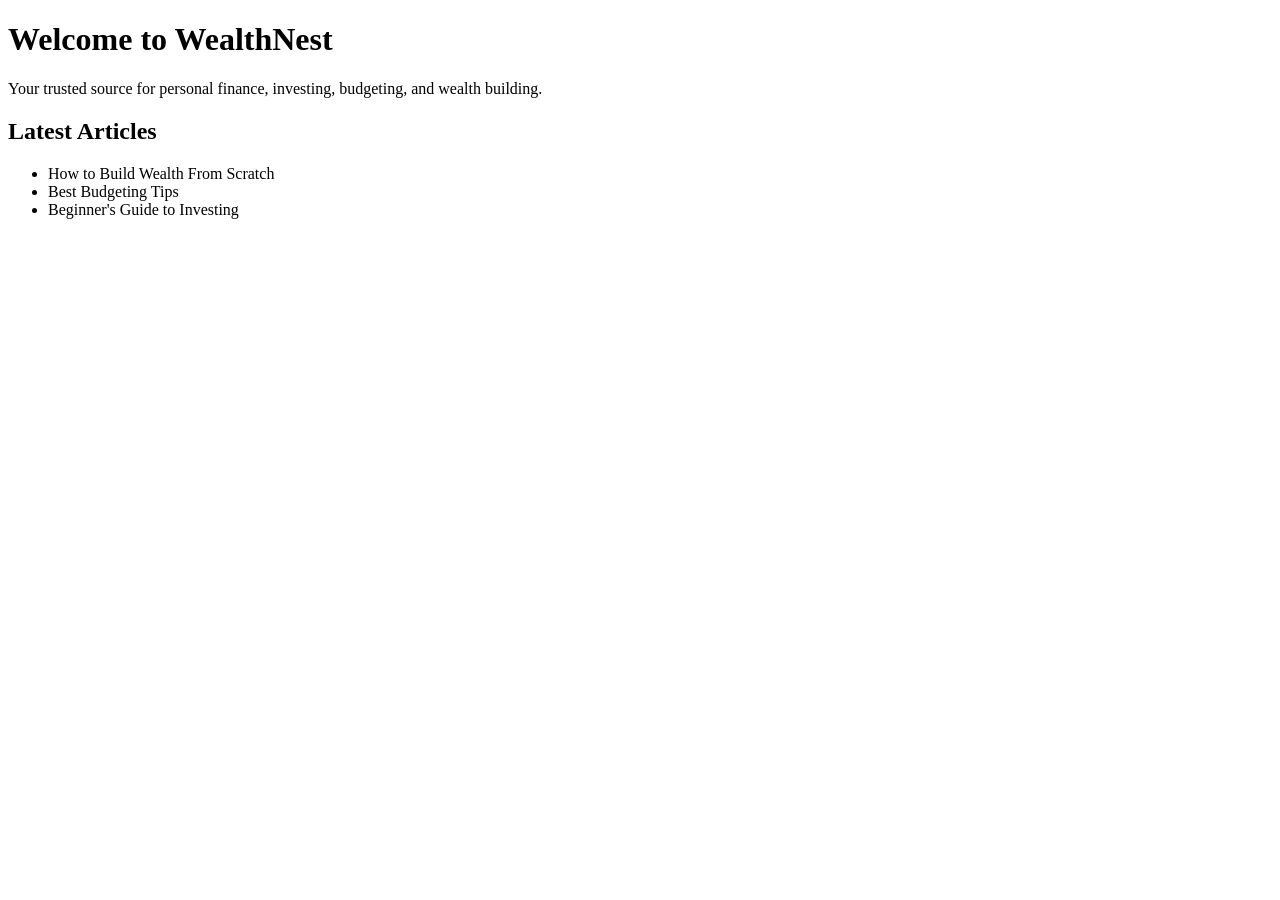
==== index.html @ 2a078454 "Create index.html" ====
<!DOCTYPE html>
<html lang="en">
<head>
<meta charset="UTF-8">
<meta name="viewport" content="width=device-width, initial-scale=1.0">
<title>WealthNest - Smart Money Starts Here</title>
</head>
<body>

<h1>Welcome to WealthNest</h1>

<p>Your trusted source for personal finance, investing, budgeting, and wealth building.</p>

<h2>Latest Articles</h2>

<ul>
<li>How to Build Wealth From Scratch</li>
<li>Best Budgeting Tips</li>
<li>Beginner's Guide to Investing</li>
</ul>

</body>
</html>
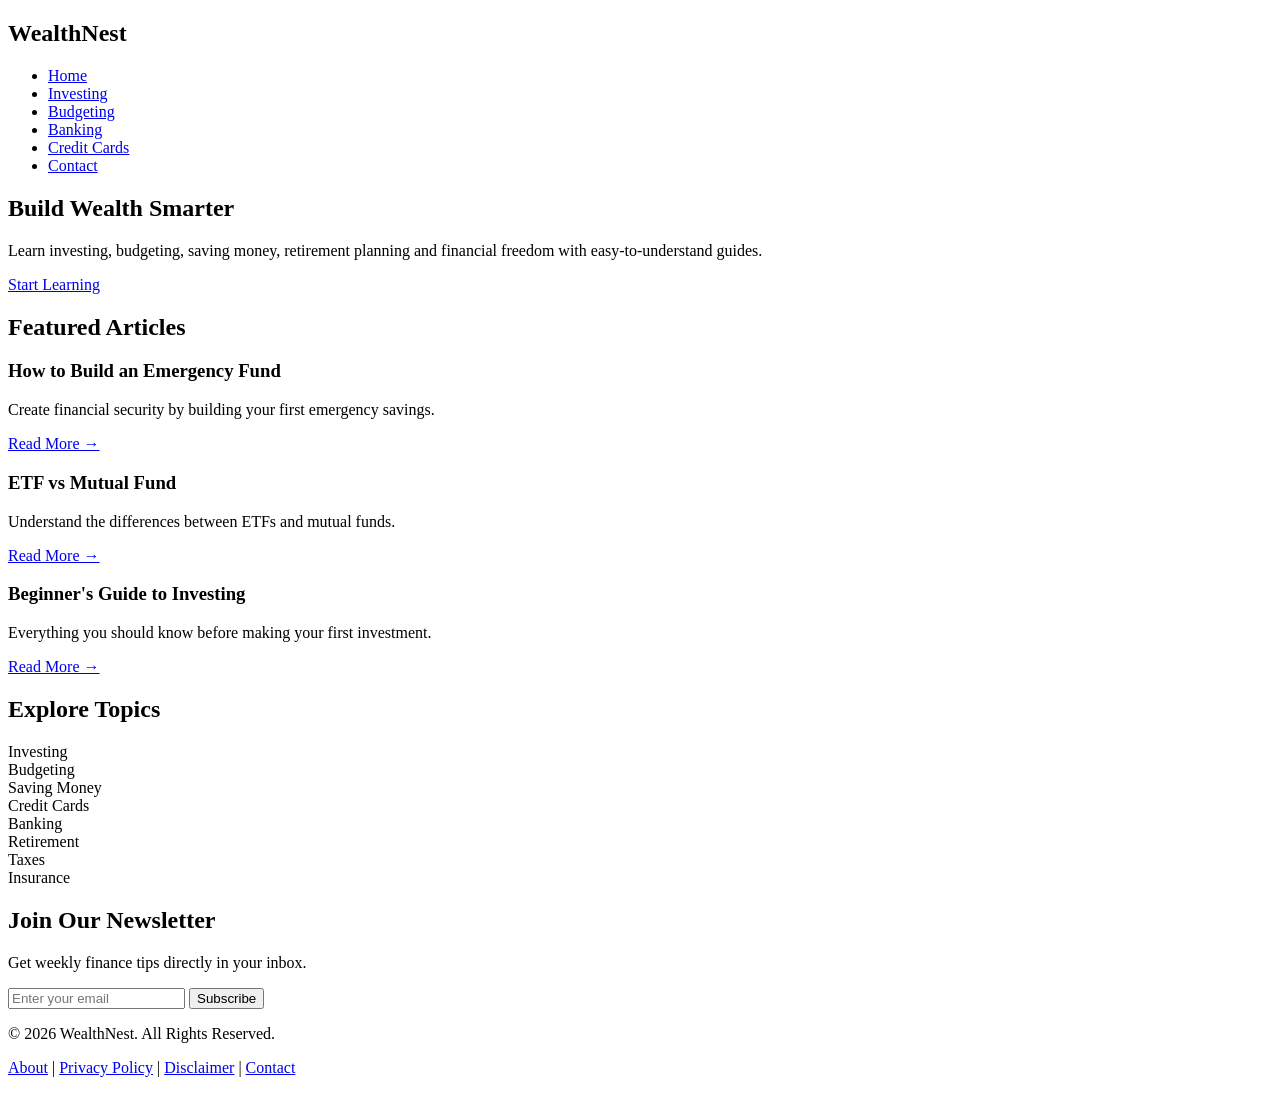
==== commit a2a538b3: "Update index.html" ====
--- a/index.html
+++ b/index.html
@@ -3,21 +3,196 @@
 <head>
 <meta charset="UTF-8">
 <meta name="viewport" content="width=device-width, initial-scale=1.0">
-<title>WealthNest - Smart Money Starts Here</title>
+
+<title>WealthNest | Personal Finance, Investing & Money Tips</title>
+
+<meta name="description" content="WealthNest helps you learn budgeting, investing, saving money, credit cards, banking and financial independence.">
+
+<link rel="stylesheet" href="css/style.css">
+
+<link rel="preconnect" href="https://fonts.googleapis.com">
+<link rel="preconnect" href="https://fonts.gstatic.com" crossorigin>
+
+<link href="https://fonts.googleapis.com/css2?family=Poppins:wght@300;400;500;600;700&display=swap" rel="stylesheet">
+
 </head>
+
 <body>
 
-<h1>Welcome to WealthNest</h1>
+<header>
 
-<p>Your trusted source for personal finance, investing, budgeting, and wealth building.</p>
+<div class="container">
 
-<h2>Latest Articles</h2>
+<div class="logo">
+
+<h2>WealthNest</h2>
+
+</div>
+
+<nav>
 
 <ul>
-<li>How to Build Wealth From Scratch</li>
-<li>Best Budgeting Tips</li>
-<li>Beginner's Guide to Investing</li>
+
+<li><a href="#">Home</a></li>
+
+<li><a href="#">Investing</a></li>
+
+<li><a href="#">Budgeting</a></li>
+
+<li><a href="#">Banking</a></li>
+
+<li><a href="#">Credit Cards</a></li>
+
+<li><a href="#">Contact</a></li>
+
 </ul>
 
+</nav>
+
+</div>
+
+</header>
+
+<section class="hero">
+
+<div class="hero-content">
+
+<h1>Build Wealth Smarter</h1>
+
+<p>
+Learn investing, budgeting, saving money, retirement planning and financial freedom with easy-to-understand guides.
+</p>
+
+<a href="#" class="btn">Start Learning</a>
+
+</div>
+
+</section>
+
+<section class="featured">
+
+<div class="container">
+
+<h2>Featured Articles</h2>
+
+<div class="cards">
+
+<div class="card">
+
+<h3>How to Build an Emergency Fund</h3>
+
+<p>
+Create financial security by building your first emergency savings.
+</p>
+
+<a href="#">Read More →</a>
+
+</div>
+
+<div class="card">
+
+<h3>ETF vs Mutual Fund</h3>
+
+<p>
+Understand the differences between ETFs and mutual funds.
+</p>
+
+<a href="#">Read More →</a>
+
+</div>
+
+<div class="card">
+
+<h3>Beginner's Guide to Investing</h3>
+
+<p>
+Everything you should know before making your first investment.
+</p>
+
+<a href="#">Read More →</a>
+
+</div>
+
+</div>
+
+</div>
+
+</section>
+
+<section class="categories">
+
+<div class="container">
+
+<h2>Explore Topics</h2>
+
+<div class="category-grid">
+
+<div class="cat">Investing</div>
+
+<div class="cat">Budgeting</div>
+
+<div class="cat">Saving Money</div>
+
+<div class="cat">Credit Cards</div>
+
+<div class="cat">Banking</div>
+
+<div class="cat">Retirement</div>
+
+<div class="cat">Taxes</div>
+
+<div class="cat">Insurance</div>
+
+</div>
+
+</div>
+
+</section>
+
+<section class="newsletter">
+
+<div class="container">
+
+<h2>Join Our Newsletter</h2>
+
+<p>Get weekly finance tips directly in your inbox.</p>
+
+<form>
+
+<input type="email" placeholder="Enter your email">
+
+<button>Subscribe</button>
+
+</form>
+
+</div>
+
+</section>
+
+<footer>
+
+<div class="container">
+
+<p>© 2026 WealthNest. All Rights Reserved.</p>
+
+<p>
+
+<a href="#">About</a> |
+
+<a href="#">Privacy Policy</a> |
+
+<a href="#">Disclaimer</a> |
+
+<a href="#">Contact</a>
+
+</p>
+
+</div>
+
+</footer>
+
+<script src="js/script.js"></script>
+
 </body>
+
 </html>
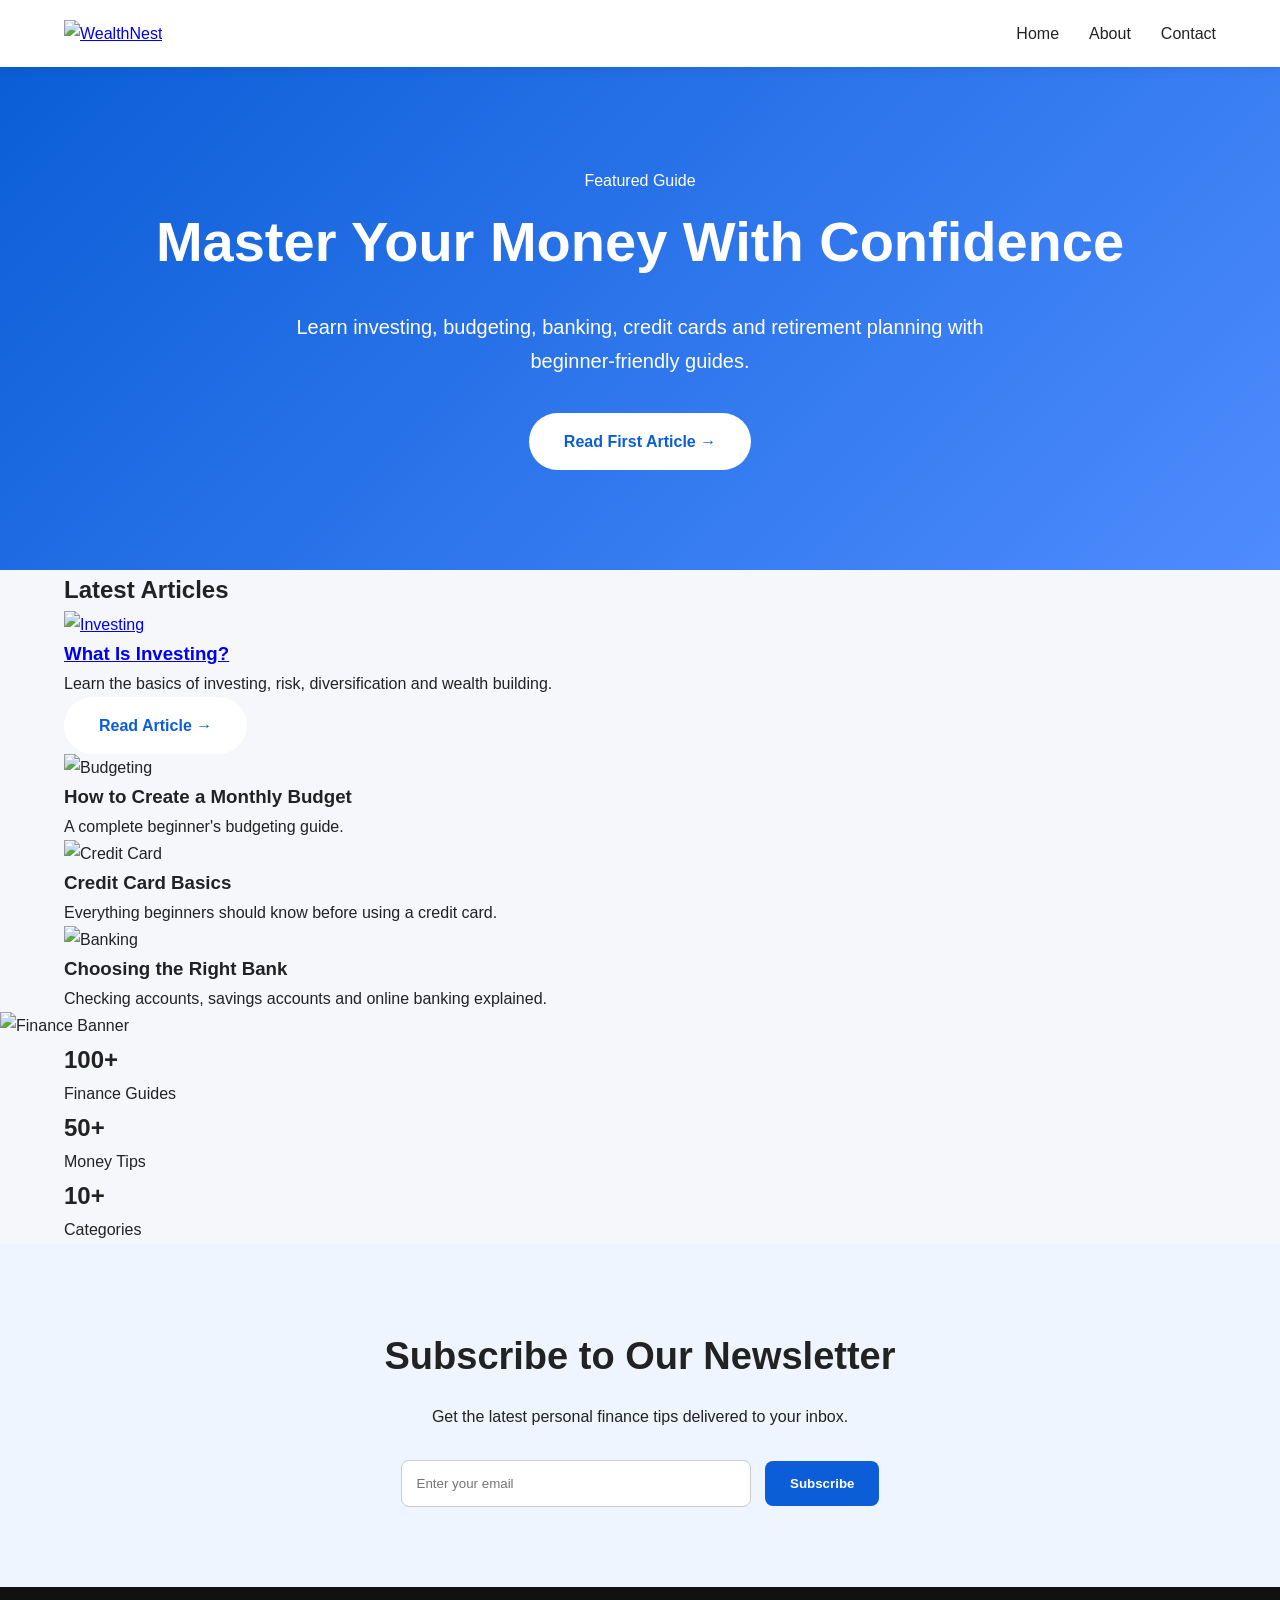
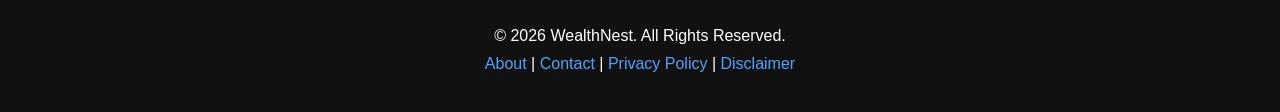
==== commit 022bfb57: "Update index.html" ====
--- a/index.html
+++ b/index.html
@@ -1,20 +1,20 @@
 <!DOCTYPE html>
 <html lang="en">
+
 <head>
+
 <meta charset="UTF-8">
+
 <meta name="viewport" content="width=device-width, initial-scale=1.0">
 
-<title>WealthNest | Personal Finance, Investing & Money Tips</title>
-
-<meta name="description" content="WealthNest helps you learn budgeting, investing, saving money, credit cards, banking and financial independence.">
+<title>WealthNest | Personal Finance Made Simple</title>
+
+<meta name="description" content="Learn investing, budgeting, banking, credit cards and retirement planning with easy-to-understand finance guides.">
+
+<link rel="icon" href="images/favicon.png">
 
 <link rel="stylesheet" href="css/style.css">
 
-<link rel="preconnect" href="https://fonts.googleapis.com">
-<link rel="preconnect" href="https://fonts.gstatic.com" crossorigin>
-
-<link href="https://fonts.googleapis.com/css2?family=Poppins:wght@300;400;500;600;700&display=swap" rel="stylesheet">
-
 </head>
 
 <body>
@@ -25,7 +25,11 @@
 
 <div class="logo">
 
-<h2>WealthNest</h2>
+<a href="index.html">
+
+<img src="images/logo.png" alt="WealthNest">
+
+</a>
 
 </div>
 
@@ -33,17 +37,11 @@
 
 <ul>
 
-<li><a href="#">Home</a></li>
-
-<li><a href="#">Investing</a></li>
-
-<li><a href="#">Budgeting</a></li>
-
-<li><a href="#">Banking</a></li>
-
-<li><a href="#">Credit Cards</a></li>
-
-<li><a href="#">Contact</a></li>
+<li><a href="index.html">Home</a></li>
+
+<li><a href="about.html">About</a></li>
+
+<li><a href="contact.html">Contact</a></li>
 
 </ul>
 
@@ -53,115 +51,229 @@
 
 </header>
 
+
+<!-- HERO -->
+
 <section class="hero">
 
+<div class="overlay"></div>
+
 <div class="hero-content">
 
-<h1>Build Wealth Smarter</h1>
-
-<p>
-Learn investing, budgeting, saving money, retirement planning and financial freedom with easy-to-understand guides.
-</p>
-
-<a href="#" class="btn">Start Learning</a>
-
-</div>
-
-</section>
-
-<section class="featured">
-
-<div class="container">
-
-<h2>Featured Articles</h2>
-
-<div class="cards">
-
-<div class="card">
-
-<h3>How to Build an Emergency Fund</h3>
-
-<p>
-Create financial security by building your first emergency savings.
-</p>
-
-<a href="#">Read More →</a>
-
-</div>
-
-<div class="card">
-
-<h3>ETF vs Mutual Fund</h3>
-
-<p>
-Understand the differences between ETFs and mutual funds.
-</p>
-
-<a href="#">Read More →</a>
-
-</div>
-
-<div class="card">
-
-<h3>Beginner's Guide to Investing</h3>
-
-<p>
-Everything you should know before making your first investment.
-</p>
-
-<a href="#">Read More →</a>
-
-</div>
-
-</div>
-
-</div>
-
-</section>
-
-<section class="categories">
-
-<div class="container">
-
-<h2>Explore Topics</h2>
-
-<div class="category-grid">
-
-<div class="cat">Investing</div>
-
-<div class="cat">Budgeting</div>
-
-<div class="cat">Saving Money</div>
-
-<div class="cat">Credit Cards</div>
-
-<div class="cat">Banking</div>
-
-<div class="cat">Retirement</div>
-
-<div class="cat">Taxes</div>
-
-<div class="cat">Insurance</div>
-
-</div>
-
-</div>
-
-</section>
+<span class="tag">
+
+Featured Guide
+
+</span>
+
+<h1>
+
+Master Your Money With Confidence
+
+</h1>
+
+<p>
+
+Learn investing, budgeting, banking, credit cards and retirement planning with beginner-friendly guides.
+
+</p>
+
+<a href="blog/what-is-investing.html" class="btn">
+
+Read First Article →
+
+</a>
+
+</div>
+
+</section>
+
+
+<!-- FEATURED ARTICLES -->
+
+<section class="latest">
+
+<div class="container">
+
+<h2>
+
+Latest Articles
+
+</h2>
+
+<div class="article-grid">
+
+
+<div class="article">
+
+<a href="blog/what-is-investing.html">
+
+<img src="images/investing.jpg" alt="Investing">
+
+</a>
+
+<h3>
+
+<a href="blog/what-is-investing.html">
+
+What Is Investing?
+
+</a>
+
+</h3>
+
+<p>
+
+Learn the basics of investing, risk, diversification and wealth building.
+
+</p>
+
+<a href="blog/what-is-investing.html" class="btn">
+
+Read Article →
+
+</a>
+
+</div>
+
+
+
+<div class="article">
+
+<img src="images/budgeting.jpg" alt="Budgeting">
+
+<h3>
+
+How to Create a Monthly Budget
+
+</h3>
+
+<p>
+
+A complete beginner's budgeting guide.
+
+</p>
+
+</div>
+
+
+
+<div class="article">
+
+<img src="images/credit-card.jpg" alt="Credit Card">
+
+<h3>
+
+Credit Card Basics
+
+</h3>
+
+<p>
+
+Everything beginners should know before using a credit card.
+
+</p>
+
+</div>
+
+
+
+<div class="article">
+
+<img src="images/banking.jpg" alt="Banking">
+
+<h3>
+
+Choosing the Right Bank
+
+</h3>
+
+<p>
+
+Checking accounts, savings accounts and online banking explained.
+
+</p>
+
+</div>
+
+</div>
+
+</div>
+
+</section>
+
+
+<!-- BANNER -->
+
+<section class="banner">
+
+<img src="images/finance-banner.jpg" alt="Finance Banner">
+
+</section>
+
+
+<!-- STATS -->
+
+<section class="stats">
+
+<div class="container">
+
+<div class="stat-box">
+
+<h2>100+</h2>
+
+<p>Finance Guides</p>
+
+</div>
+
+<div class="stat-box">
+
+<h2>50+</h2>
+
+<p>Money Tips</p>
+
+</div>
+
+<div class="stat-box">
+
+<h2>10+</h2>
+
+<p>Categories</p>
+
+</div>
+
+</div>
+
+</section>
+
+
+<!-- NEWSLETTER -->
 
 <section class="newsletter">
 
 <div class="container">
 
-<h2>Join Our Newsletter</h2>
-
-<p>Get weekly finance tips directly in your inbox.</p>
+<h2>
+
+Subscribe to Our Newsletter
+
+</h2>
+
+<p>
+
+Get the latest personal finance tips delivered to your inbox.
+
+</p>
 
 <form>
 
 <input type="email" placeholder="Enter your email">
 
-<button>Subscribe</button>
+<button type="submit">
+
+Subscribe
+
+</button>
 
 </form>
 
@@ -169,21 +281,28 @@
 
 </section>
 
+
+<!-- FOOTER -->
+
 <footer>
 
 <div class="container">
 
-<p>© 2026 WealthNest. All Rights Reserved.</p>
-
-<p>
-
-<a href="#">About</a> |
-
-<a href="#">Privacy Policy</a> |
-
-<a href="#">Disclaimer</a> |
-
-<a href="#">Contact</a>
+<p>
+
+© 2026 WealthNest. All Rights Reserved.
+
+</p>
+
+<p>
+
+<a href="about.html">About</a> |
+
+<a href="contact.html">Contact</a> |
+
+<a href="privacy.html">Privacy Policy</a> |
+
+<a href="disclaimer.html">Disclaimer</a>
 
 </p>
 
--- a/css/style.css
+++ b/css/style.css
@@ -0,0 +1,471 @@
+/* ===========================
+   WealthNest CSS
+=========================== */
+
+*{
+margin:0;
+padding:0;
+box-sizing:border-box;
+}
+
+body{
+
+font-family:'Poppins',sans-serif;
+background:#f5f7fb;
+color:#222;
+line-height:1.7;
+
+}
+
+.container{
+
+width:90%;
+max-width:1200px;
+margin:auto;
+
+}
+
+/* HEADER */
+
+header{
+
+background:#ffffff;
+box-shadow:0 2px 10px rgba(0,0,0,.08);
+position:sticky;
+top:0;
+z-index:999;
+
+}
+
+header .container{
+
+display:flex;
+justify-content:space-between;
+align-items:center;
+padding:20px 0;
+
+}
+
+.logo h2{
+
+color:#0b5ed7;
+font-size:32px;
+font-weight:700;
+
+}
+
+nav ul{
+
+display:flex;
+list-style:none;
+
+}
+
+nav li{
+
+margin-left:30px;
+
+}
+
+nav a{
+
+text-decoration:none;
+font-weight:500;
+color:#222;
+transition:.3s;
+
+}
+
+nav a:hover{
+
+color:#0b5ed7;
+
+}
+
+/* HERO */
+
+.hero{
+
+background:linear-gradient(135deg,#0b5ed7,#4e8cff);
+
+padding:100px 20px;
+
+text-align:center;
+
+color:white;
+
+}
+
+.hero h1{
+
+font-size:56px;
+
+margin-bottom:20px;
+
+}
+
+.hero p{
+
+max-width:700px;
+
+margin:auto;
+
+font-size:20px;
+
+margin-bottom:35px;
+
+}
+
+.btn{
+
+display:inline-block;
+
+background:white;
+
+color:#0b5ed7;
+
+padding:15px 35px;
+
+border-radius:50px;
+
+text-decoration:none;
+
+font-weight:600;
+
+transition:.3s;
+
+}
+
+.btn:hover{
+
+background:#222;
+
+color:white;
+
+}
+
+/* FEATURED */
+
+.featured{
+
+padding:80px 0;
+
+}
+
+.featured h2{
+
+text-align:center;
+
+font-size:40px;
+
+margin-bottom:50px;
+
+}
+
+.cards{
+
+display:grid;
+
+grid-template-columns:repeat(auto-fit,minmax(300px,1fr));
+
+gap:30px;
+
+}
+
+.card{
+
+background:white;
+
+padding:30px;
+
+border-radius:15px;
+
+box-shadow:0 10px 25px rgba(0,0,0,.08);
+
+transition:.3s;
+
+}
+
+.card:hover{
+
+transform:translateY(-10px);
+
+}
+
+.card h3{
+
+margin-bottom:15px;
+
+color:#0b5ed7;
+
+}
+
+.card p{
+
+margin-bottom:20px;
+
+}
+
+.card a{
+
+text-decoration:none;
+
+font-weight:600;
+
+}
+
+/* CATEGORY */
+
+.categories{
+
+padding:70px 0;
+
+background:white;
+
+}
+
+.categories h2{
+
+text-align:center;
+
+margin-bottom:40px;
+
+font-size:38px;
+
+}
+
+.category-grid{
+
+display:grid;
+
+grid-template-columns:repeat(auto-fit,minmax(180px,1fr));
+
+gap:20px;
+
+}
+
+.cat{
+
+background:#0b5ed7;
+
+color:white;
+
+padding:25px;
+
+text-align:center;
+
+font-size:18px;
+
+font-weight:600;
+
+border-radius:10px;
+
+transition:.3s;
+
+cursor:pointer;
+
+}
+
+.cat:hover{
+
+background:#084298;
+
+}
+
+/* NEWSLETTER */
+
+.newsletter{
+
+padding:80px 20px;
+
+text-align:center;
+
+background:#eef5ff;
+
+}
+
+.newsletter h2{
+
+font-size:38px;
+
+margin-bottom:15px;
+
+}
+
+.newsletter p{
+
+margin-bottom:30px;
+
+}
+
+.newsletter input{
+
+width:350px;
+
+max-width:90%;
+
+padding:15px;
+
+border-radius:8px;
+
+border:1px solid #ccc;
+
+margin-right:10px;
+
+}
+
+.newsletter button{
+
+padding:15px 25px;
+
+background:#0b5ed7;
+
+border:none;
+
+color:white;
+
+border-radius:8px;
+
+cursor:pointer;
+
+font-weight:600;
+
+}
+
+.newsletter button:hover{
+
+background:#084298;
+
+}
+
+/* FOOTER */
+
+footer{
+
+background:#111;
+
+color:white;
+
+text-align:center;
+
+padding:35px;
+
+}
+
+footer a{
+
+color:#4ea3ff;
+
+text-decoration:none;
+
+}
+
+/* RESPONSIVE */
+
+@media(max-width:768px){
+
+header .container{
+
+flex-direction:column;
+
+}
+
+nav ul{
+
+flex-wrap:wrap;
+
+justify-content:center;
+
+margin-top:15px;
+
+}
+
+nav li{
+
+margin:10px;
+
+}
+
+.hero h1{
+
+font-size:40px;
+
+}
+
+.hero p{
+
+font-size:18px;
+
+}
+
+}
+
+.article-container{
+
+max-width:900px;
+
+margin:50px auto;
+
+padding:20px;
+
+background:white;
+
+box-shadow:0 5px 20px rgba(0,0,0,.08);
+
+border-radius:12px;
+
+}
+
+.article-image{
+
+width:100%;
+
+border-radius:12px;
+
+margin-bottom:30px;
+
+}
+
+.article-container h1{
+
+font-size:42px;
+
+margin-bottom:20px;
+
+}
+
+.article-container h2{
+
+margin-top:40px;
+
+color:#0b5ed7;
+
+}
+
+.article-container p{
+
+line-height:1.8;
+
+font-size:18px;
+
+color:#444;
+
+}
+
+.article-container ul{
+
+margin-left:25px;
+
+line-height:1.8;
+
+}
+
+.author{
+
+color:#777;
+
+margin-bottom:30px;
+
+font-size:15px;
+
+}
